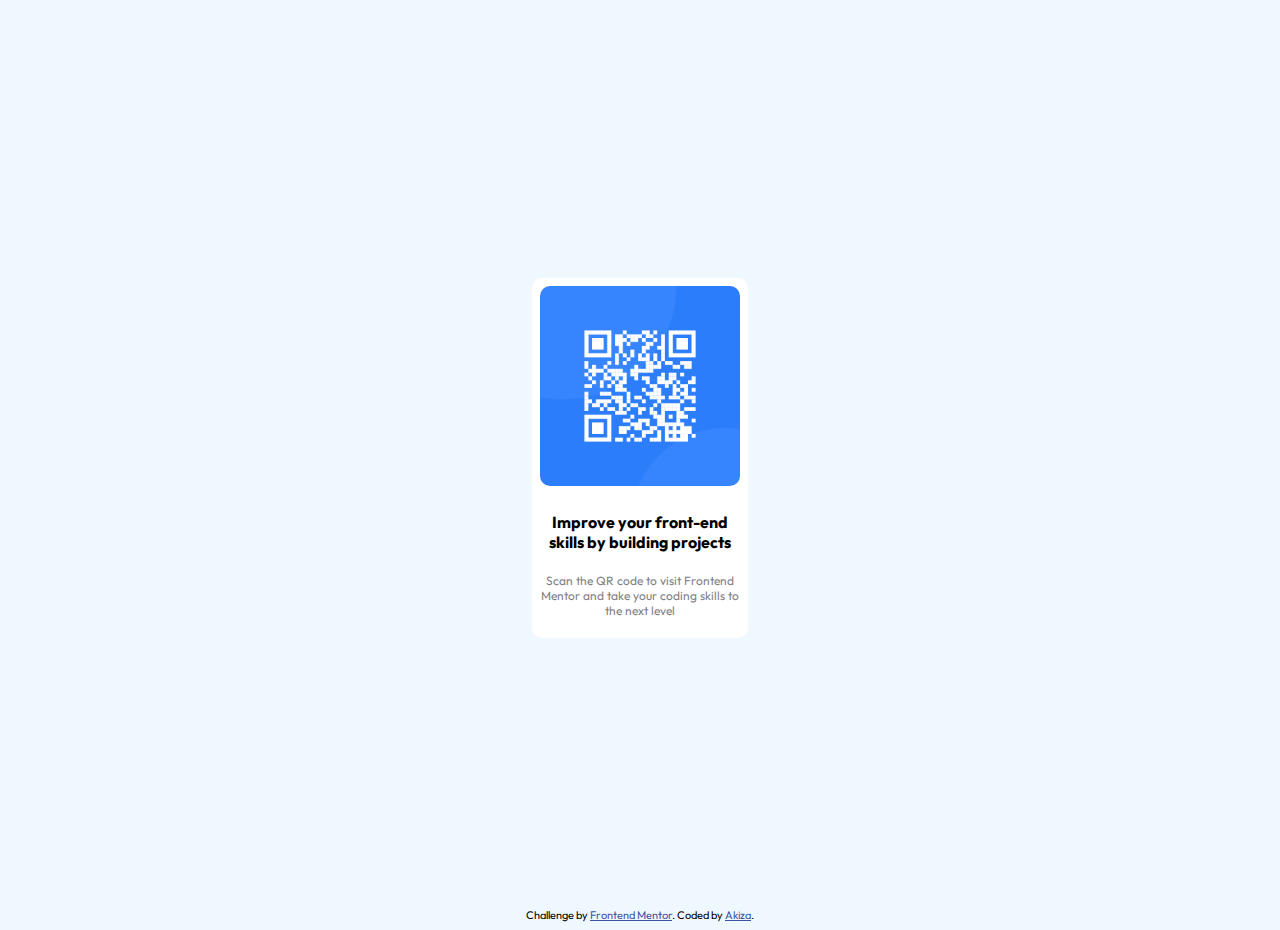
==== qr-code-component-main/index.html @ 5e19106f "task 1 done" ====
<!DOCTYPE html>
<html lang="en">
  <head>
    <meta charset="UTF-8" />
    <meta name="viewport" content="width=device-width, initial-scale=1.0" />
    <!-- displays site properly based on user's device -->

    <link rel="icon" type="image/png" sizes="32x32" href="./images/favicon-32x32.png" />
    <link rel="preconnect" href="https://fonts.googleapis.com" />
    <link rel="preconnect" href="https://fonts.gstatic.com" crossorigin />
    <link
      href="https://fonts.googleapis.com/css2?family=Outfit:wght@100..900&display=swap"
      rel="stylesheet" />

    <title>Frontend Mentor | QR code component</title>

    <!-- Feel free to remove these styles or customise in your own stylesheet 👍 -->
    <style type="text/css">
      body {
        background-color: aliceblue;
        font-family: "Outfit", Verdana;
      }

      .attribution {
        font-size: 11px;
        text-align: center;
      }

      .attribution a {
        color: hsl(228, 45%, 44%);
      }

      .container {
        display: flex;
        flex-direction: column;
        align-items: center;
        justify-content: center;
        max-width: 200px;
        height: 100vh;
        margin: auto;
      }

      img {
        width: 200px;
        border-radius: 10px;
      }

      .card {
        background: white;
        padding: 8px;
        border-radius: 10px;
      }

      h4 {
        text-align: center;
        font-weight: 700;
      }

      p {
        text-align: center;
        font-size: 12px;
        font-weight: 400;
        color: gray;
      }
    </style>
  </head>
  <body>
    <div class="container">
      <div class="card">
        <img src="images/image-qr-code.png" alt="qrcode" />
        <h4>Improve your front-end skills by building projects</h4>
        <p>
          Scan the QR code to visit Frontend Mentor and take your coding skills to the next level
        </p>
      </div>
    </div>

    <div class="attribution">
      Challenge by
      <a href="https://www.frontendmentor.io?ref=challenge" target="_blank">Frontend Mentor</a>.
      Coded by <a href="#">Akiza</a>.
    </div>
  </body>
</html>
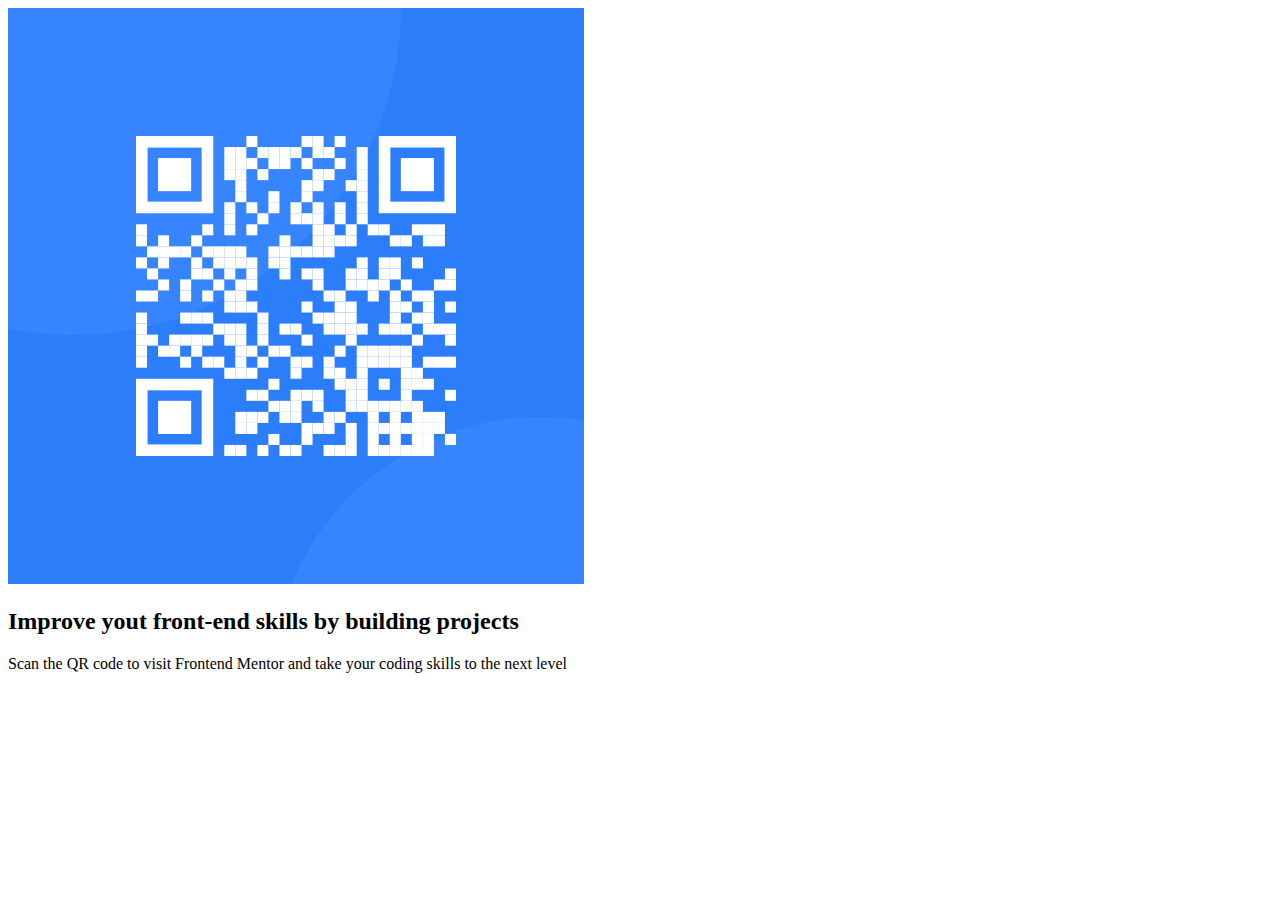
==== commit 28888f90: "task 2 done" ====
--- a/qr-code-component-main/index.html
+++ b/qr-code-component-main/index.html
@@ -1,84 +1,23 @@
 <!DOCTYPE html>
-<html lang="en">
+<html lang="pt-br">
   <head>
     <meta charset="UTF-8" />
     <meta name="viewport" content="width=device-width, initial-scale=1.0" />
-    <!-- displays site properly based on user's device -->
-
-    <link rel="icon" type="image/png" sizes="32x32" href="./images/favicon-32x32.png" />
-    <link rel="preconnect" href="https://fonts.googleapis.com" />
-    <link rel="preconnect" href="https://fonts.gstatic.com" crossorigin />
-    <link
-      href="https://fonts.googleapis.com/css2?family=Outfit:wght@100..900&display=swap"
-      rel="stylesheet" />
-
-    <title>Frontend Mentor | QR code component</title>
-
-    <!-- Feel free to remove these styles or customise in your own stylesheet 👍 -->
-    <style type="text/css">
-      body {
-        background-color: aliceblue;
-        font-family: "Outfit", Verdana;
-      }
-
-      .attribution {
-        font-size: 11px;
-        text-align: center;
-      }
-
-      .attribution a {
-        color: hsl(228, 45%, 44%);
-      }
-
-      .container {
-        display: flex;
-        flex-direction: column;
-        align-items: center;
-        justify-content: center;
-        max-width: 200px;
-        height: 100vh;
-        margin: auto;
-      }
-
-      img {
-        width: 200px;
-        border-radius: 10px;
-      }
-
-      .card {
-        background: white;
-        padding: 8px;
-        border-radius: 10px;
-      }
-
-      h4 {
-        text-align: center;
-        font-weight: 700;
-      }
-
-      p {
-        text-align: center;
-        font-size: 12px;
-        font-weight: 400;
-        color: gray;
-      }
-    </style>
+    <title>Qr code element</title>
+    <link rel="stylesheet" href="style.css" />
+    <link rel="shortcut icon" href="images/favicon-32x32.png" type="image/x-icon" />
   </head>
   <body>
-    <div class="container">
-      <div class="card">
-        <img src="images/image-qr-code.png" alt="qrcode" />
-        <h4>Improve your front-end skills by building projects</h4>
+    <main>
+      <section class="qr-code">
+        <img src="images/image-qr-code.png" alt="qr code image" />
+      </section>
+      <section class="content">
+        <h2>Improve yout front-end skills by building projects</h2>
         <p>
           Scan the QR code to visit Frontend Mentor and take your coding skills to the next level
         </p>
-      </div>
-    </div>
-
-    <div class="attribution">
-      Challenge by
-      <a href="https://www.frontendmentor.io?ref=challenge" target="_blank">Frontend Mentor</a>.
-      Coded by <a href="#">Akiza</a>.
-    </div>
+      </section>
+    </main>
   </body>
 </html>
